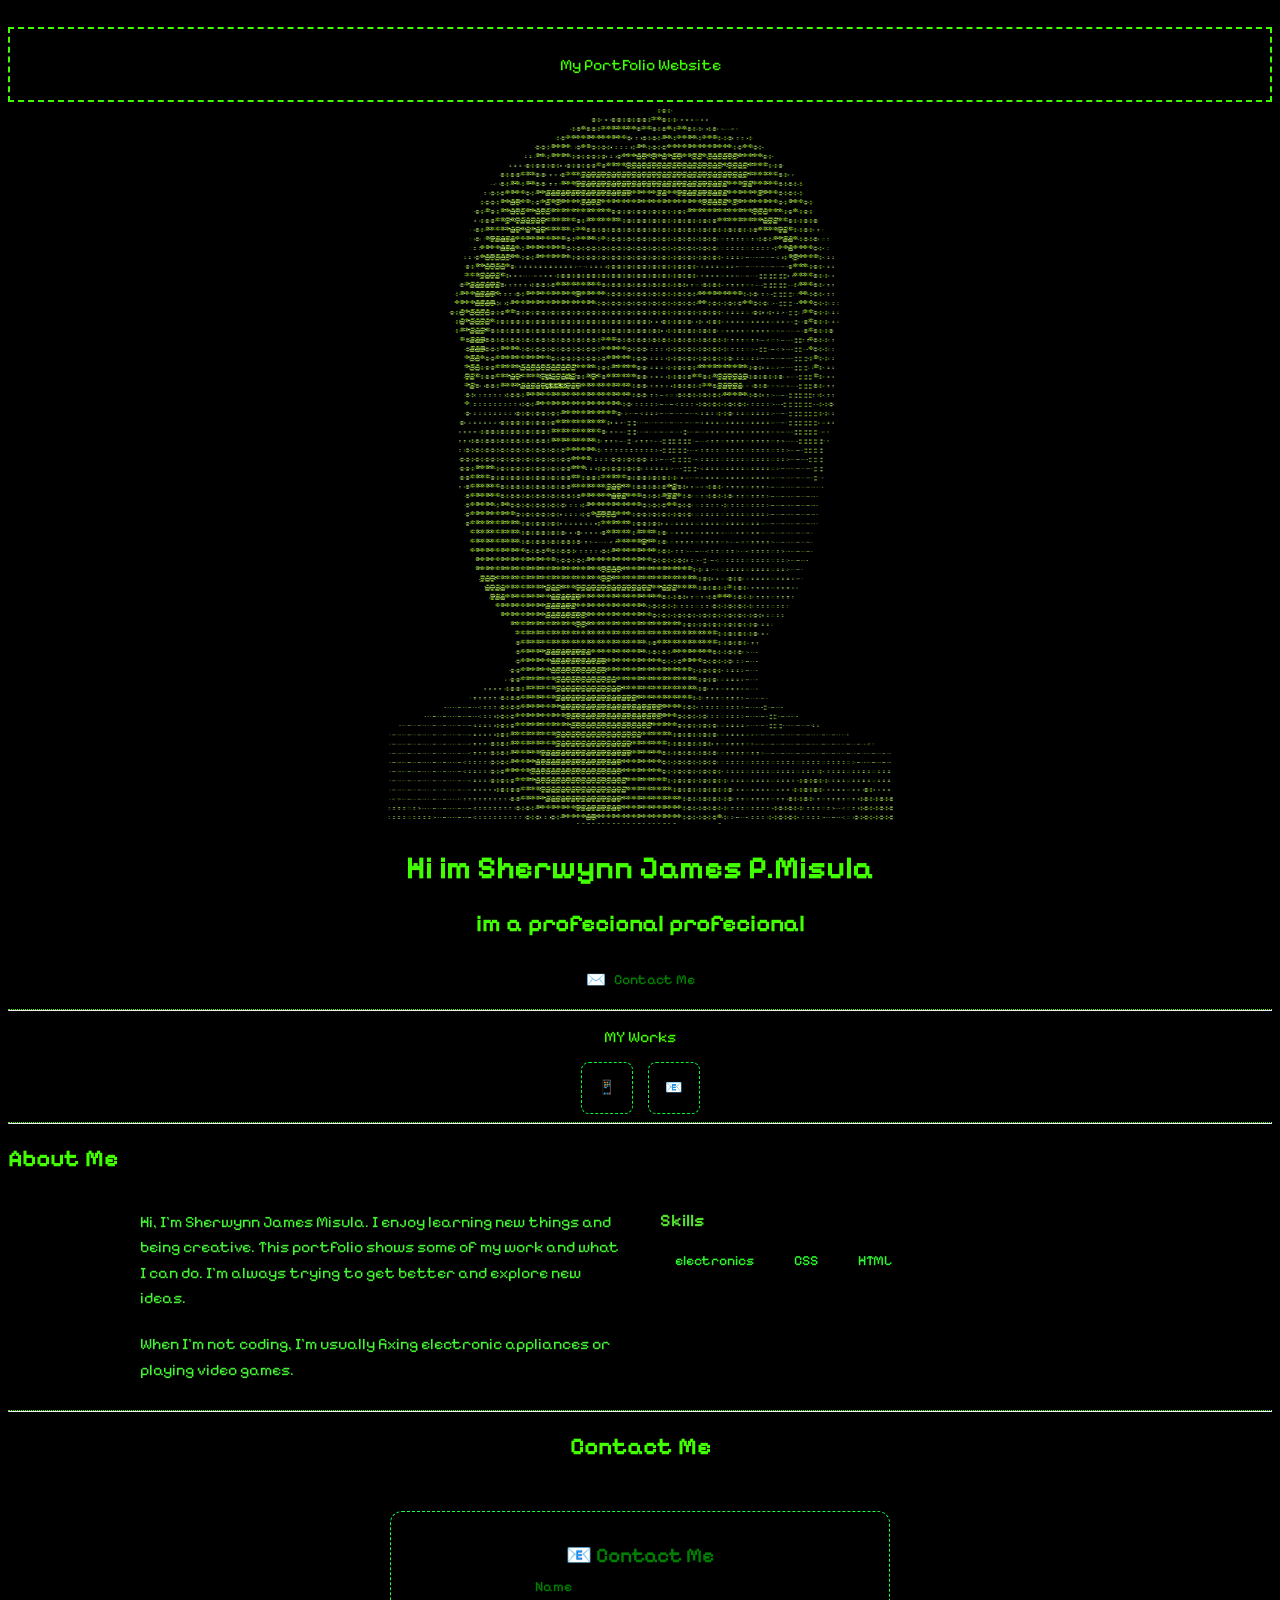
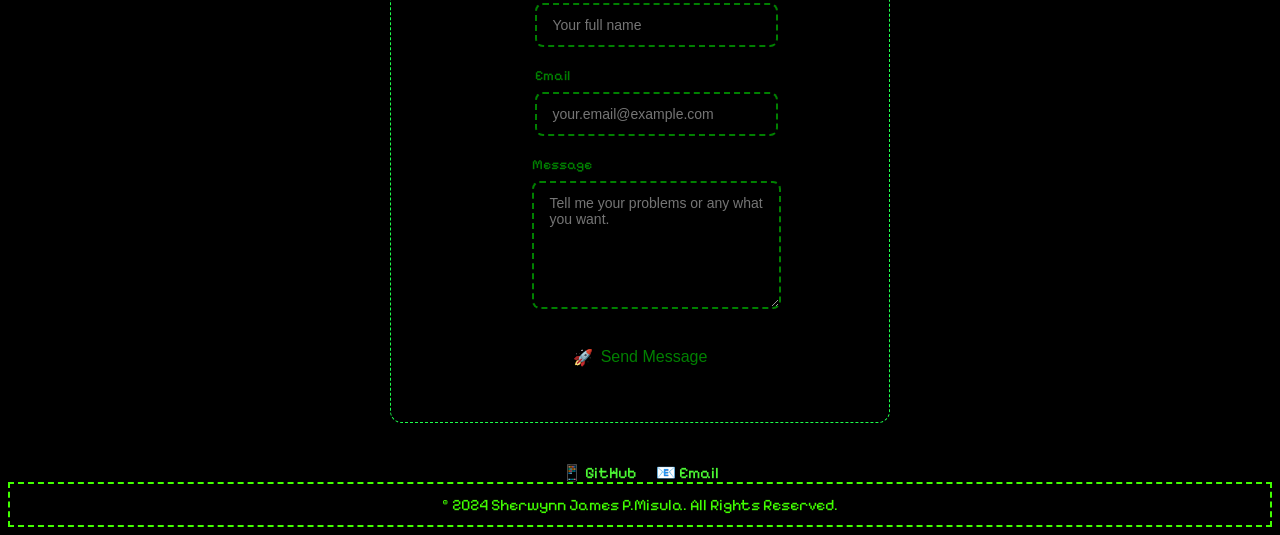
==== index.html @ 09c564a4 "Update and rename main.html to index.html" ====
<!DOCTYPE html>
<html lang="en">
<head>
    <meta charset="UTF-8">
    <meta name="viewport" content="width=device-width, initial-scale=1.0">
    <title>Document</title>
    <link rel="stylesheet" href="./css/sstlyes.css">
    <link href='https://fonts.googleapis.com/css?family=Pixelify Sans' rel='stylesheet'>
</head>
<body>
    <li>    <audio autoplay loop>
  <source src="./pics/Once Upon a Time.mp3" type="audio/mp3">
</li>

</audio>
    <div class="upupup"><p>My PortFolio Website</p></div>

<div class="firstlinecontent">
    <div class="container">
    <img src="./pics/face.png" alt="my face">
    <div class="WwP"><h1>Hi im Sherwynn James P.Misula</h1><h2>im a profecional profecional</h2></div>
    </div>
    
    <div class="hero-actions">
                    <a style="color: green;" href="#contact" class="btn btn-primary">
                        <span class="btn-icon">✉️</span>Contact Me</a>
                </div>
</div>
<hr>
<section class="myshit">
    <P>MY Works</P>
      <div class="social-links">
                    <a href="https://github.com/srlMisula" class="btn social-btn" target="_blank">
                        <span>📱</span>
                    </a>
                    <a href="mailto:sherms.misu06@gmail.com" class="btn social-btn">
                        <span>📧</span>
                    </a>
                </div>
</section>
<hr>
<section id="about" class="section">
        <div class="container">
            <h2>About Me</h2>
            <div class="about-grid">
                <div class="about-text">
                    <p>Hi, I'm Sherwynn James Misula. I enjoy learning new things and being creative. This portfolio shows some of my work and what I can do. I'm always trying to get better and explore new ideas.</p>
                    <p>When I’m not coding, I’m usually fixing electronic appliances or playing video games.</p>
                </div>
                <div class="skills">
                    <h3>Skills</h3>
                    <div class="skills-list">
                        <span class="skill-badge">electronics</span>
                        <span class="skill-badge">CSS</span>
                        <span class="skill-badge">HTML</span>
                    </div>
                </div>
            </div>
        </div>
    </section>

    <hr>
<section id="contact" class="section">
        <div class="container">
            <div class="contact-text">
                <h2>Contact Me</h2>
            </div>

            <div class="contact-form-container">
                <div class="contact-card" id="contactCard">
                    <div class="contact-header">
                        <h3 style="color: green;">📧 Contact Me</h3>
                    </div>
                    <form id="contactForm" class="contact-form"
                        action="https://formsubmit.co/2bc7923d4880733a93f6d058d51ff561" method="POST">

                        <div class="form-group">
                            <label for="name">Name</label>
                            <input type="text" id="name" name="name"  placeholder="Your full name" required>
                            <div id="nameError" class="error-message"></div>
                        </div>

                        <div class="form-group">
                            <label for="email">Email</label>
                            <input type="email" id="email" name="email" placeholder="your.email@example.com" required>
                            <div id="emailError" class="error-message"></div>
                        </div>

                        <div class="form-group">
                            <label for="message">Message</label>
                            <textarea id="message" name="message" rows="4"
                                placeholder="Tell me your problems or any what you want." required></textarea>
                            <div id="messageError" class="error-message"></div>
                        </div>

                        <button style="color: green;" type="submit" class="btn btn-primary submit-btn" id="submitBtn">
                            <span class="btn-icon">🚀</span>
                            Send Message
                        </button>
                    </form>
                </div>
            </div>

            <div class="contact-social">
                <a href="https://github.com/srlMisula" class="social-link" target="_blank">📱 GitHub</a>
                <a href="mailto:sherms.misu06@gmail.com" class="social-link">📧 Email</a>
            </div>
        </div>
    </section>

</body>

<footer>
<P class="end">© 2024 Sherwynn James P.Misula. All Rights Reserved.</P>
</footer>

</html>
---- css/sstlyes.css ----
@import 'main.css';
@import 'footer.css';
@import 'dam ok.css';
@import 'dam ok 2.css';
@import 'contact.css';
@import 'button.css';
html{
background-color:rgb(0, 0, 0);
font-family: 'Pixelify Sans';
}

.upupup{
    Border : 2px dashed rgb(65, 255, 0);
    text-align: center;
    padding: 10px;
}
footer{
    Border : 2px dashed rgb(65, 255, 0);
    padding: 10px;
    text-align: center;
}
.end{
    margin: .1%;
}
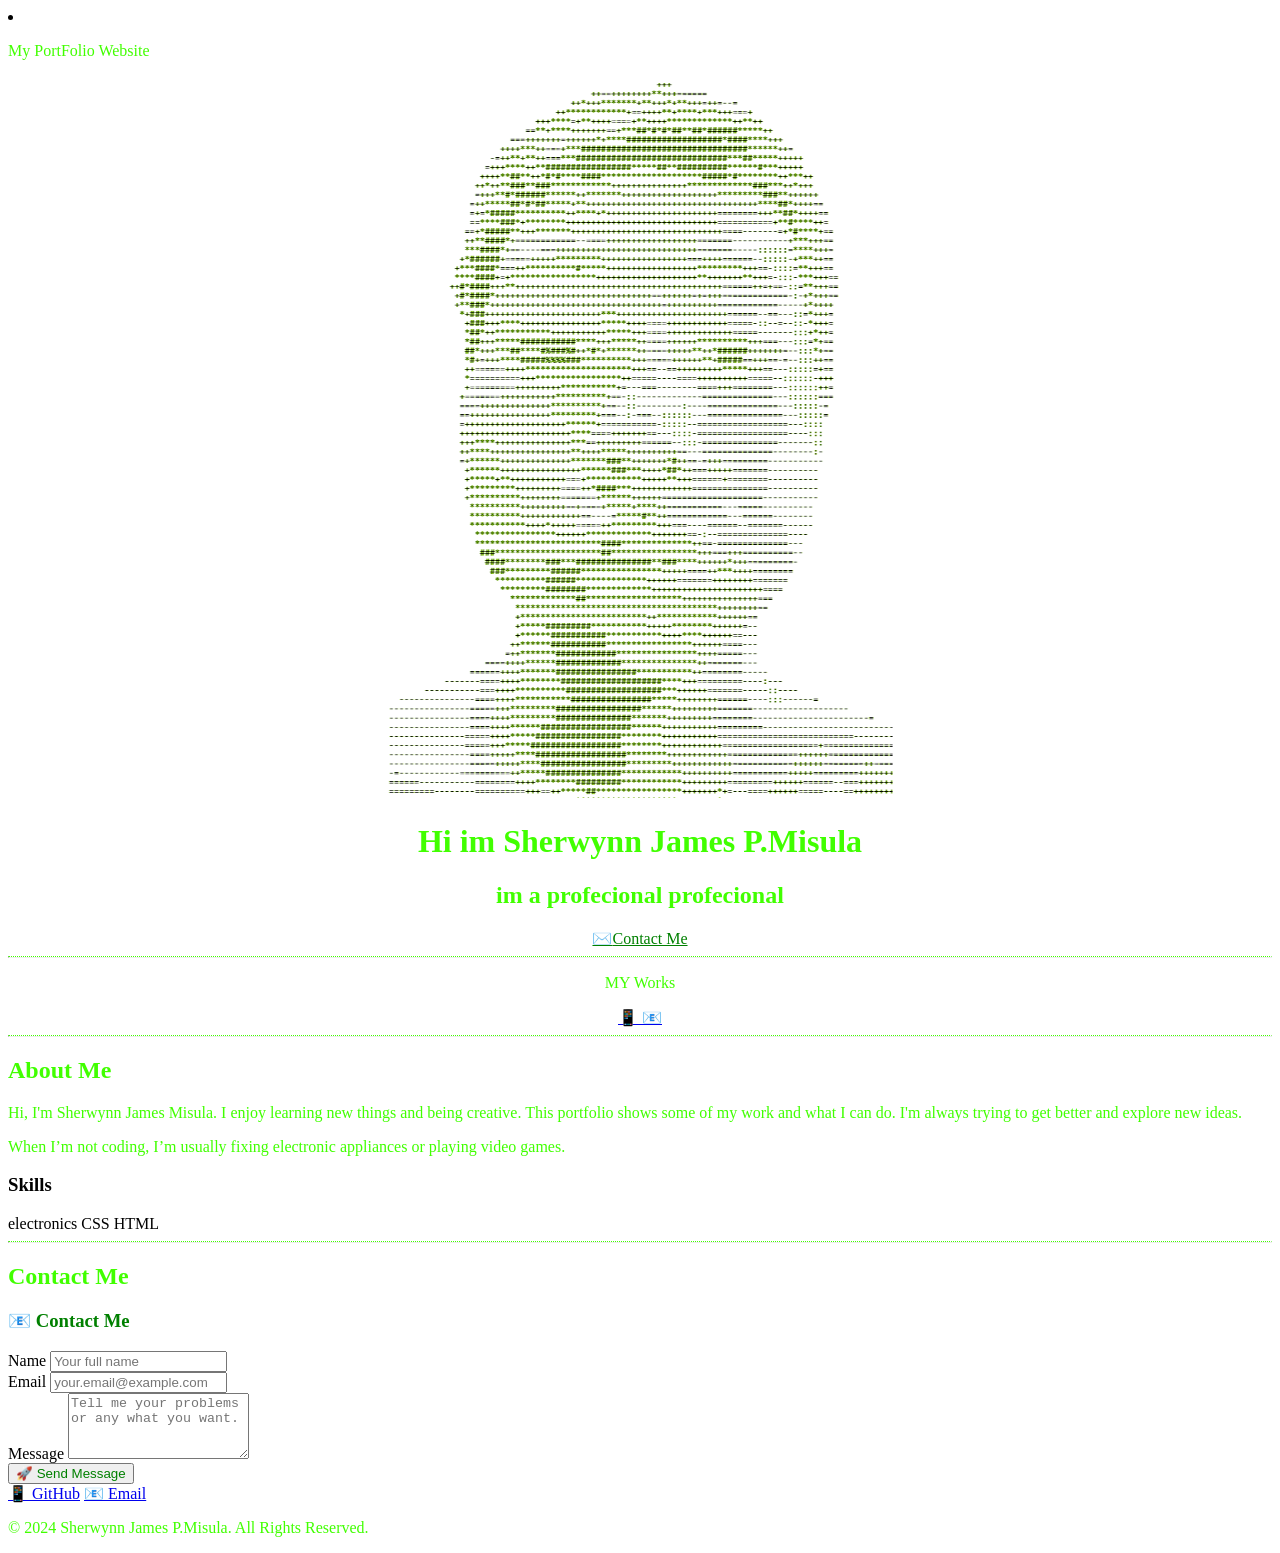
==== commit faaeb6af: "Update index.html" ====
--- a/index.html
+++ b/index.html
@@ -4,7 +4,7 @@
     <meta charset="UTF-8">
     <meta name="viewport" content="width=device-width, initial-scale=1.0">
     <title>Document</title>
-    <link rel="stylesheet" href="./css/sstlyes.css">
+    <link rel="stylesheet" href="./css/main.css">
     <link href='https://fonts.googleapis.com/css?family=Pixelify Sans' rel='stylesheet'>
 </head>
 <body>
@@ -115,3 +115,4 @@
 </footer>
 
 </html>
+
--- a/css/main.css
+++ b/css/main.css
@@ -0,0 +1,38 @@
+p,h1,h2{
+    color: rgb(65, 255, 0);
+}
+hr{
+    border-top: 1px dotted  rgb(65, 255, 0);
+}
+
+.firstlinecontent{
+    padding-top: 0%;
+    text-align: center;
+}
+
+
+.background{
+    background-repeat: repeat;
+}
+
+.myshit{
+    text-align: center;
+}
+
+.WwP{
+
+}
+
+
+img{
+     height: 40%px;
+  width: 40%;
+}
+
+
+
+
+
+@media(max-width: 768px){
+
+}
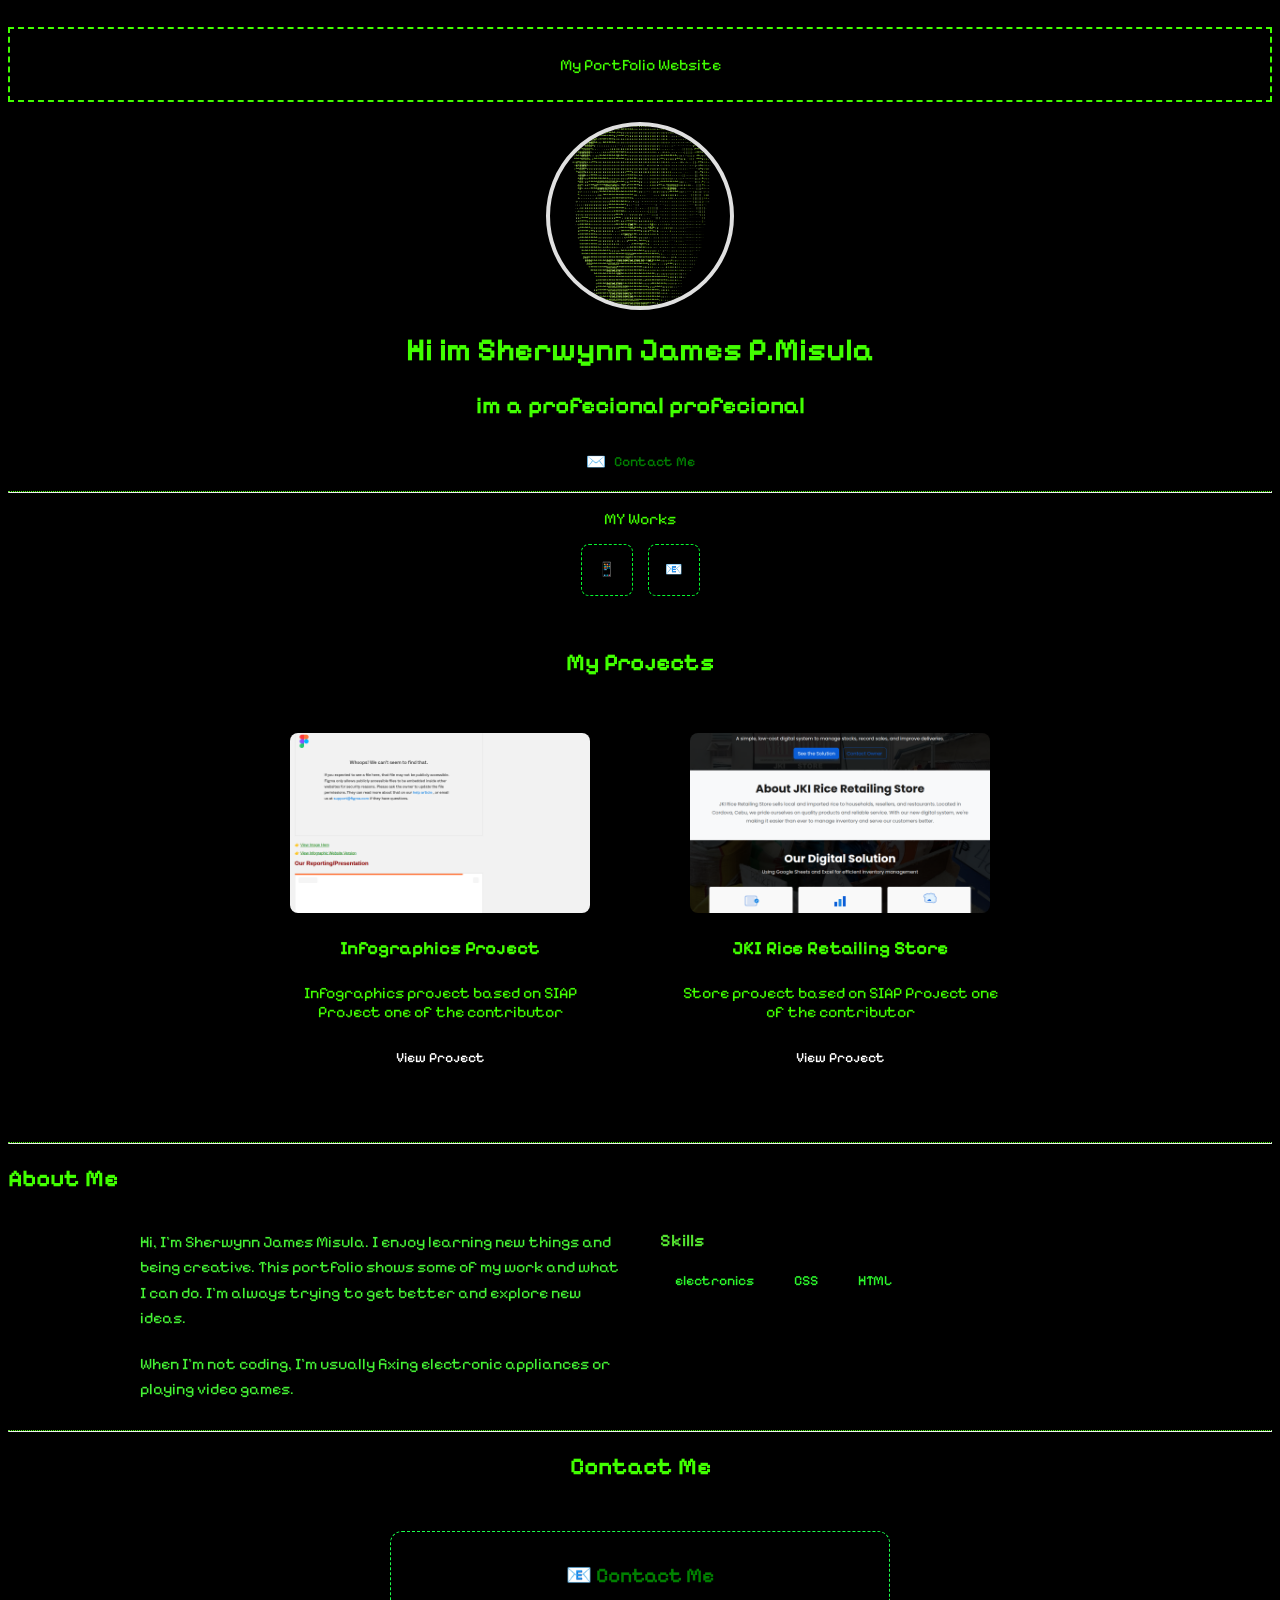
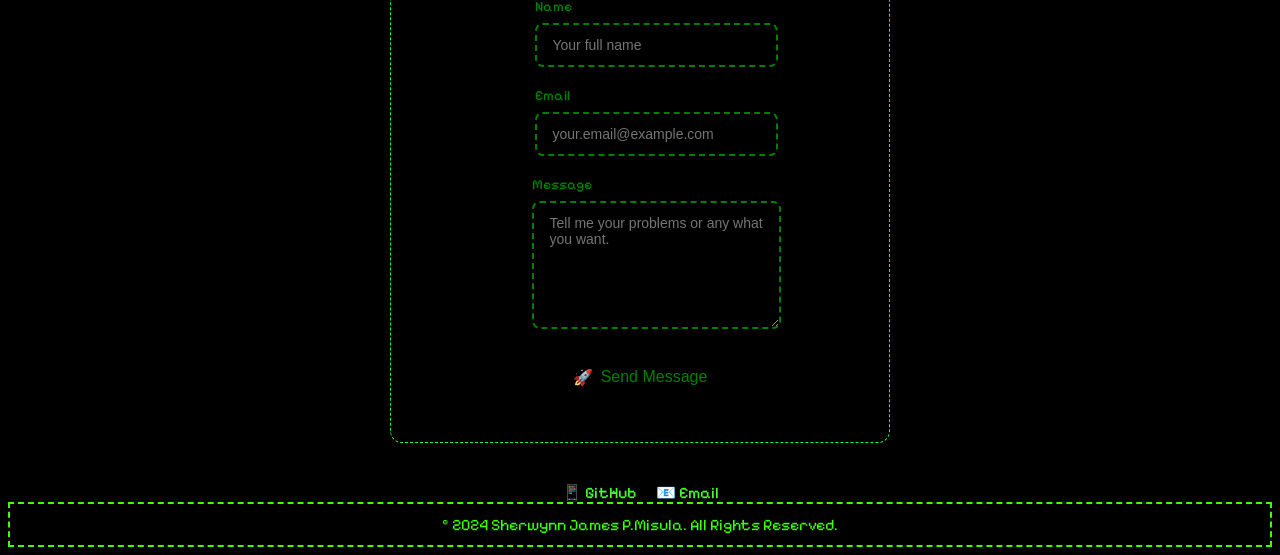
==== commit 0da257ea: "Project" ====
--- a/index.html
+++ b/index.html
@@ -3,7 +3,7 @@
 <head>
     <meta charset="UTF-8">
     <meta name="viewport" content="width=device-width, initial-scale=1.0">
-    <title>Document</title>
+    <title>My Personal Portfolio</title>
     <link rel="stylesheet" href="./css/main.css">
     <link href='https://fonts.googleapis.com/css?family=Pixelify Sans' rel='stylesheet'>
 </head>
@@ -17,8 +17,11 @@
 
 <div class="firstlinecontent">
     <div class="container">
-    <img src="./pics/face.png" alt="my face">
-    <div class="WwP"><h1>Hi im Sherwynn James P.Misula</h1><h2>im a profecional profecional</h2></div>
+        <img src="./pics/face.png" alt="my face" class="profile-img">
+        <div class="WwP">
+            <h1>Hi im Sherwynn James P.Misula</h1>
+            <h2>im a profecional profecional</h2>
+        </div>
     </div>
     
     <div class="hero-actions">
@@ -28,15 +31,36 @@
 </div>
 <hr>
 <section class="myshit">
-    <P>MY Works</P>
-      <div class="social-links">
-                    <a href="https://github.com/srlMisula" class="btn social-btn" target="_blank">
-                        <span>📱</span>
-                    </a>
-                    <a href="mailto:sherms.misu06@gmail.com" class="btn social-btn">
-                        <span>📧</span>
-                    </a>
-                </div>
+    <p>MY Works</p>
+    <div class="social-links">
+        <a href="https://github.com/srlMisula" class="btn social-btn" target="_blank">
+            <span>📱</span>
+        </a>
+        <a href="mailto:sherms.misu06@gmail.com" class="btn social-btn">
+            <span>📧</span>
+        </a>
+    </div>
+</section>
+
+<!-- My Projects Section -->
+<section class="projects-section">
+    <div class="container">
+        <h2>My Projects</h2>
+        <div class="projects-grid">
+            <div class="project-card">
+                <img src="pics/1.png" alt="Infographics Project" class="project-img">
+                <h3>Infographics Project</h3>
+                <p>Infographics project based on SIAP Project one of the contributor</p>
+                <a href="https://kenliej.github.io/group-3-siap/" class="btn btn-primary" style="border: 1px dashed #05f82e for button;" target="_blank">View Project</a>
+            </div>
+            <div class="project-card">
+                <img src="pics/2.png" alt="JKI Rice Retailing Store" class="project-img">
+                <h3>JKI Rice Retailing Store</h3>
+                <p>Store project based on SIAP Project one of the contributor</p>
+                <a href="https://kenliej.github.io/group-3-siap-2/" class="btn btn-primary" style="border: 1px dashed #05f82e for button;" target="_blank">View Project</a>
+            </div>
+        </div>
+    </div>
 </section>
 <hr>
 <section id="about" class="section">
--- a/css/main.css
+++ b/css/main.css
@@ -1,4 +1,30 @@
-p,h1,h2{
+@import 'main.css';
+@import 'footer.css';
+@import 'dam ok.css';
+@import 'dam ok 2.css';
+@import 'contact.css';
+@import 'button.css';
+
+html{
+background-color:rgb(0, 0, 0);
+font-family: 'Pixelify Sans';
+}
+
+.upupup{
+    Border : 2px dashed rgb(65, 255, 0);
+    text-align: center;
+    padding: 10px;
+}
+footer{
+    Border : 2px dashed rgb(65, 255, 0);
+    padding: 10px;
+    text-align: center;
+}
+.end{
+    margin: .1%;
+}
+
+p,h1,h2,h3{
     color: rgb(65, 255, 0);
 }
 hr{
@@ -6,7 +32,7 @@
 }
 
 .firstlinecontent{
-    padding-top: 0%;
+    padding-top: 20px;
     text-align: center;
 }
 
@@ -19,20 +45,83 @@
     text-align: center;
 }
 
-.WwP{
 
+img{
+    max-width: 100%;
+    height: auto;
+    display: block;
 }
 
+.profile-img {
+    width: 180px;
+    height: 180px;
+    object-fit: cover;
+    border-radius: 50%;
+    margin: 0 auto 1rem auto;
+    box-shadow: 0 2px 12px rgba(0,0,0,0.08);
+    border: 4px solid #e0e0e0;
+}
 
-img{
-     height: 40%px;
-  width: 40%;
+.projects-section {
+    padding: 2rem 0;
+}
+.projects-section h2 {
+    text-align: center;
+    margin-bottom: 2rem;
+}
+.projects-grid {
+    display: flex;
+    flex-wrap: wrap;
+    gap: 2rem;
+    justify-content: center;
+}
+.project-card {
+    border-radius: 12px;
+    box-shadow: 0 2px 8px rgba(0,0,0,0.07);
+    padding: 1.5rem;
+    max-width: 320px;
+    flex: 1 1 300px;
+    display: flex;
+    flex-direction: column;
+    align-items: center;
+    transition: transform 0.2s;
+}
+.project-card:hover {
+    transform: translateY(-6px) scale(1.03);
+    box-shadow: 0 6px 18px rgba(0,0,0,0.12);
+}
+.project-img {
+    width: 100%;
+    max-width: 300px;
+    height: 180px;
+    object-fit: cover;
+    border-radius: 8px;
+    margin-bottom: 1rem;
+}
+.project-card h3 {
+    margin: 0.5rem 0 0.5rem 0;
+}
+.project-card p {
+    font-size: 1rem;
+    margin-bottom: 1rem;
+    text-align: center;
 }
 
 
 
 
 
-@media(max-width: 768px){
-
+@media (max-width: 768px) {
+    .projects-grid {
+        flex-direction: column;
+        gap: 1.5rem;
+    }
+    .profile-img {
+        width: 120px;
+        height: 120px;
+    }
+    .project-img {
+        max-width: 100%;
+        height: 140px;
+    }
 }
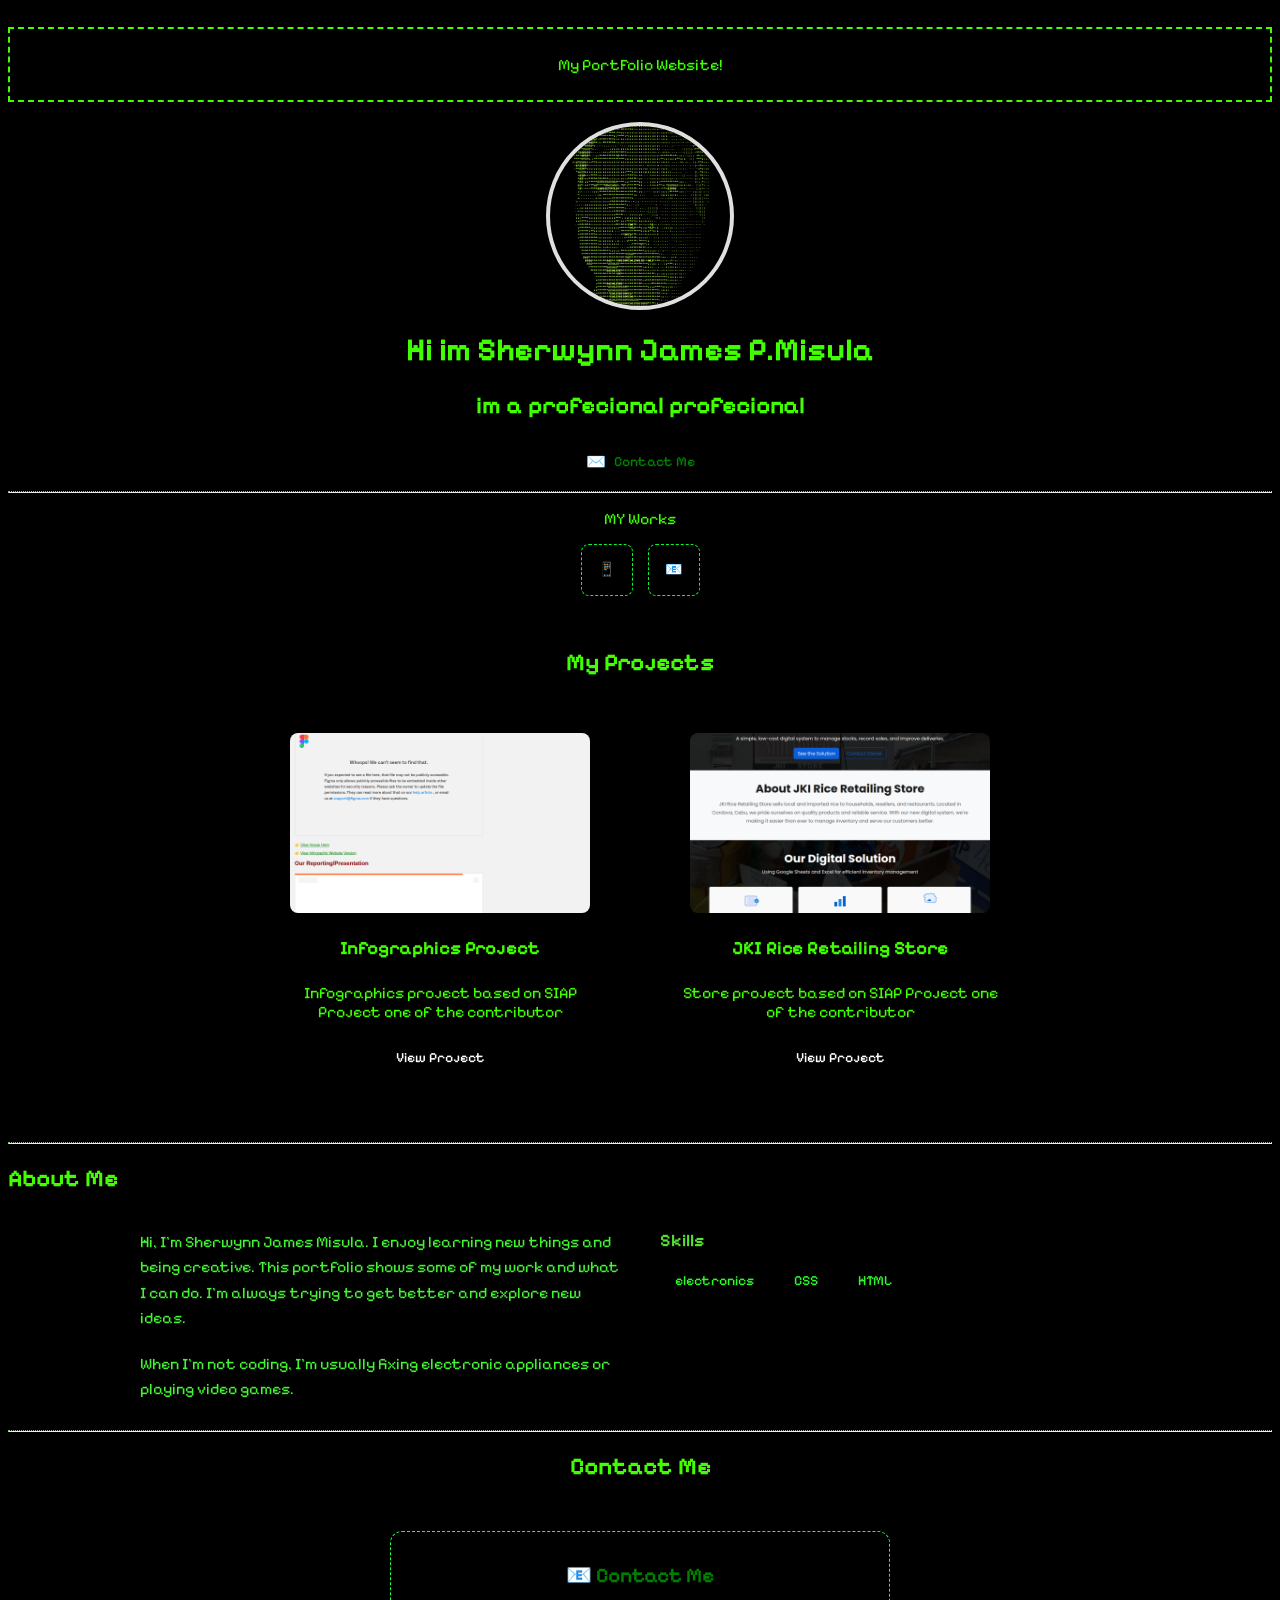
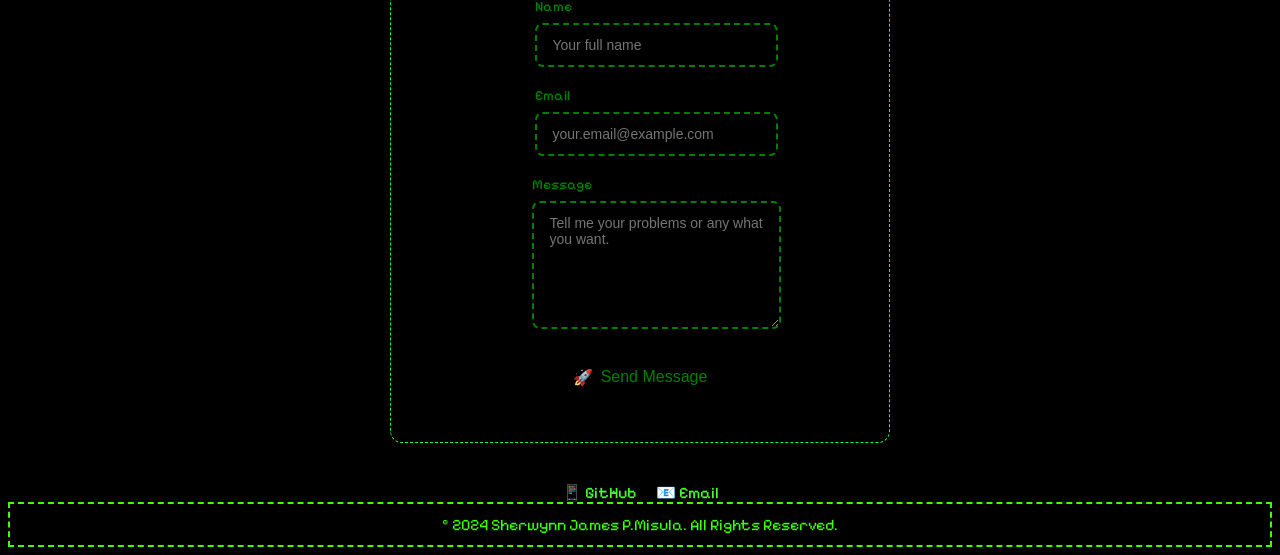
==== commit 00e7c298: "This is crazy!!!!" ====
--- a/index.html
+++ b/index.html
@@ -13,7 +13,7 @@
 </li>
 
 </audio>
-    <div class="upupup"><p>My PortFolio Website</p></div>
+    <div class="upupup"><p>My PortFolio Website!</p></div>
 
 <div class="firstlinecontent">
     <div class="container">
